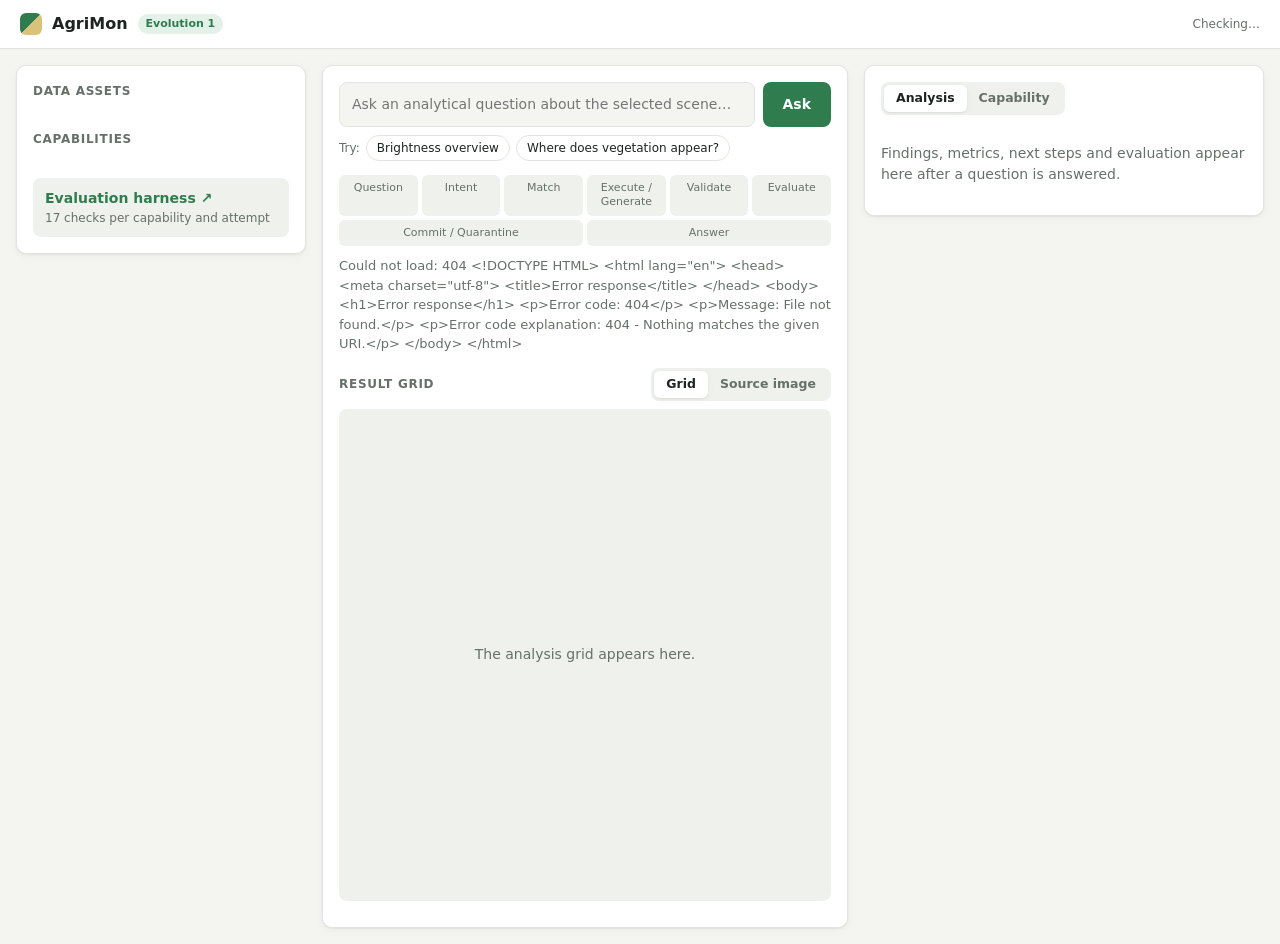
==== web/index.html @ e56c6867 "Initial version of app created with structured design" ====
<!doctype html>
<html lang="en">
<head>
  <meta charset="utf-8">
  <meta name="viewport" content="width=device-width, initial-scale=1">
  <title>AgriMon · Evolution 1</title>
  <link rel="stylesheet" href="css/app.css">
</head>
<body>
  <header class="topbar">
    <div class="brand"><span class="logo" aria-hidden="true"></span>AgriMon <span class="tag">Evolution 1</span></div>
    <div class="health" id="health">Checking…</div>
  </header>

  <main class="layout">
    <!-- Panel 1: data, capabilities, harness -->
    <aside class="panel left">
      <section>
        <h2>Data assets</h2>
        <div id="scenes" class="scenes"></div>
      </section>
      <section>
        <div class="section-head">
          <h2>Capabilities</h2>
          <span class="muted small" id="registry-version"></span>
        </div>
        <ul id="capabilities" class="caps"></ul>
      </section>
      <section>
        <a class="harness-link" href="harness.html" target="_blank" rel="noopener">
          Evaluation harness <span aria-hidden="true">↗</span>
          <span class="muted small">17 checks per capability and attempt</span>
        </a>
      </section>
    </aside>

    <!-- Panel 2: question, pipeline, grid -->
    <section class="panel middle">
      <form id="ask" class="ask" autocomplete="off">
        <label for="question" class="sr-only">Analytical question</label>
        <input id="question" name="question" placeholder="Ask an analytical question about the selected scene…" required minlength="3">
        <button type="submit" id="ask-btn">Ask</button>
      </form>
      <div class="examples">
        <span class="muted small">Try:</span>
        <button class="chip" data-q="Give me a brightness overview of this image">Brightness overview</button>
        <button class="chip" data-q="Where does vegetation appear?">Where does vegetation appear?</button>
      </div>

      <ol class="stepper" id="stepper"></ol>
      <p class="status" id="status" aria-live="polite">Select a scene and ask a question.</p>

      <div class="viz">
        <div class="viz-head">
          <h2 id="viz-title">Result grid</h2>
          <div class="toggle" role="tablist">
            <button role="tab" class="on" data-view="grid">Grid</button>
            <button role="tab" data-view="image">Source image</button>
          </div>
        </div>
        <div class="canvas-wrap" id="canvas-wrap">
          <canvas id="grid-canvas" width="480" height="480" aria-label="Analysis grid"></canvas>
          <img id="source-img" alt="Source scene" hidden>
          <div class="tooltip" id="tooltip" hidden></div>
          <div class="empty" id="viz-empty">The analysis grid appears here.</div>
        </div>
        <div class="legend" id="legend"></div>
      </div>
    </section>

    <!-- Panel 3: analysis and capability card -->
    <aside class="panel right">
      <div class="tabs" role="tablist">
        <button role="tab" class="on" data-tab="analysis">Analysis</button>
        <button role="tab" data-tab="capability">Capability</button>
      </div>
      <div id="tab-analysis" class="tab-body">
        <p class="muted">Findings, metrics, next steps and evaluation appear here after a question is answered.</p>
      </div>
      <div id="tab-capability" class="tab-body" hidden>
        <p class="muted">Click a capability on the left to see what it does and how it was evaluated.</p>
      </div>
    </aside>
  </main>

  <script type="module" src="js/app.js"></script>
</body>
</html>
---- web/css/app.css ----
:root {
  --bg: #f4f5f1;
  --panel: #ffffff;
  --ink: #1d2320;
  --muted: #66706a;
  --line: #e2e5df;
  --soft: #eef1ec;
  --accent: #2f7d4f;
  --accent-soft: #e3f1e8;
  --warn: #a86a00;
  --warn-soft: #fbf0dc;
  --bad: #b3261e;
  --bad-soft: #fbe5e3;
  --info-soft: #e7eef8;
  --radius: 10px;
  --shadow: 0 1px 2px rgba(20, 30, 25, .06), 0 2px 8px rgba(20, 30, 25, .04);
  --mono: ui-monospace, SFMono-Regular, Menlo, Consolas, monospace;
  color-scheme: light;
}
@media (prefers-color-scheme: dark) {
  :root {
    --bg: #121513; --panel: #1b1f1c; --ink: #e7ebe6; --muted: #9aa49d; --line: #2c322e; --soft: #232824;
    --accent: #5dbb85; --accent-soft: #1f3528; --warn: #e0a642; --warn-soft: #3a2e17; --bad: #f08a80;
    --bad-soft: #3c2220; --info-soft: #1f2a38; --shadow: none; color-scheme: dark;
  }
}
* { box-sizing: border-box; }
html, body { margin: 0; }
body { background: var(--bg); color: var(--ink); font: 14px/1.5 system-ui, -apple-system, "Segoe UI", Roboto, sans-serif; }
h2 { font-size: 12px; text-transform: uppercase; letter-spacing: .06em; color: var(--muted); margin: 0 0 10px; font-weight: 600; }
h3 { font-size: 15px; margin: 0 0 6px; }
a { color: var(--accent); }
.muted { color: var(--muted); }
.small { font-size: 12px; }
.sr-only { position: absolute; width: 1px; height: 1px; overflow: hidden; clip: rect(0 0 0 0); }
button { font: inherit; cursor: pointer; }

.topbar { display: flex; align-items: center; justify-content: space-between; padding: 12px 20px; border-bottom: 1px solid var(--line); background: var(--panel); }
.brand { display: flex; align-items: center; gap: 10px; font-weight: 700; font-size: 16px; }
.logo { width: 22px; height: 22px; border-radius: 6px; background: linear-gradient(135deg, #2f7d4f 0 50%, #d9c27a 50% 100%); }
.tag { font-size: 11px; font-weight: 600; padding: 2px 8px; border-radius: 99px; background: var(--accent-soft); color: var(--accent); }
.health { font-size: 12px; color: var(--muted); display: flex; gap: 12px; align-items: center; }
.dot { display: inline-block; width: 8px; height: 8px; border-radius: 50%; margin-right: 6px; vertical-align: middle; }
.dot.ok { background: var(--accent); } .dot.bad { background: var(--bad); } .dot.warn { background: var(--warn); }

.layout { display: grid; grid-template-columns: 290px minmax(420px, 1fr) 400px; gap: 16px; padding: 16px; align-items: start; }
@media (max-width: 1180px) { .layout { grid-template-columns: 1fr; } }
.panel { background: var(--panel); border: 1px solid var(--line); border-radius: var(--radius); box-shadow: var(--shadow); padding: 16px; min-width: 0; }
.panel.left section + section { margin-top: 20px; }
.section-head { display: flex; justify-content: space-between; align-items: baseline; }

.scenes { display: grid; gap: 8px; }
.scene { display: grid; grid-template-columns: 56px 1fr; gap: 10px; padding: 8px; border: 1px solid var(--line); border-radius: 8px; background: none; color: inherit; text-align: left; }
.scene img { width: 56px; height: 56px; object-fit: cover; border-radius: 6px; }
.scene.on { border-color: var(--accent); background: var(--accent-soft); }
.scene .name { font-weight: 600; font-size: 13px; }
.scene .meta { font-size: 11.5px; color: var(--muted); }

.caps { list-style: none; margin: 0; padding: 0; display: grid; gap: 6px; }
.cap { width: 100%; text-align: left; padding: 9px 10px; border: 1px solid var(--line); border-radius: 8px; background: none; color: inherit; }
.cap:hover, .cap.on { border-color: var(--accent); }
.cap .row1 { display: flex; justify-content: space-between; gap: 8px; align-items: center; }
.cap .title { font-weight: 600; font-size: 13px; }
.cap .key { font-family: var(--mono); font-size: 11.5px; color: var(--muted); }
.badge { font-size: 10.5px; font-weight: 700; padding: 1px 7px; border-radius: 99px; white-space: nowrap; }
.badge.new { background: var(--accent); color: #fff; }
.badge.seed { background: var(--soft); color: var(--muted); }
.badge.gen { background: var(--info-soft); color: var(--ink); }
.badge.pass { background: var(--accent-soft); color: var(--accent); }
.badge.fail, .badge.rejected { background: var(--bad-soft); color: var(--bad); }
.badge.warn { background: var(--warn-soft); color: var(--warn); }
.harness-link { display: block; padding: 10px 12px; border-radius: 8px; background: var(--soft); text-decoration: none; font-weight: 600; }
.harness-link .small { display: block; font-weight: 400; }

.ask { display: flex; gap: 8px; }
.ask input { flex: 1; padding: 11px 12px; border: 1px solid var(--line); border-radius: 8px; background: var(--bg); color: var(--ink); font: inherit; }
.ask input:focus { outline: 2px solid var(--accent); outline-offset: -1px; }
.ask button { padding: 0 20px; border: 0; border-radius: 8px; background: var(--accent); color: #fff; font-weight: 600; }
.ask button:disabled { opacity: .5; cursor: progress; }
.examples { display: flex; gap: 6px; align-items: center; margin: 8px 0 14px; flex-wrap: wrap; }
.chip { border: 1px solid var(--line); background: var(--panel); color: var(--ink); border-radius: 99px; padding: 3px 10px; font-size: 12px; }
.chip:hover { border-color: var(--accent); }

.stepper { display: flex; list-style: none; padding: 0; margin: 0; gap: 4px; flex-wrap: wrap; counter-reset: step; }
.stepper li { flex: 1 1 0; min-width: 72px; font-size: 11px; color: var(--muted); padding: 6px 6px 7px; border-radius: 6px; background: var(--soft); text-align: center; line-height: 1.25; }
.stepper li.done { background: var(--accent-soft); color: var(--accent); font-weight: 600; }
.stepper li.active { background: var(--accent); color: #fff; font-weight: 600; animation: pulse 1.2s ease-in-out infinite; }
.stepper li.failed { background: var(--bad-soft); color: var(--bad); font-weight: 600; }
.stepper li.skipped { opacity: .45; text-decoration: line-through; }
@keyframes pulse { 50% { opacity: .75; } }
.status { font-size: 13px; color: var(--muted); margin: 10px 0 14px; min-height: 20px; }

.viz-head { display: flex; justify-content: space-between; align-items: center; margin-bottom: 8px; }
.viz-head h2 { margin: 0; }
.toggle, .tabs { display: inline-flex; background: var(--soft); border-radius: 8px; padding: 3px; }
.toggle button, .tabs button { border: 0; background: none; color: var(--muted); padding: 4px 12px; border-radius: 6px; font-size: 12.5px; font-weight: 600; }
.toggle button.on, .tabs button.on { background: var(--panel); color: var(--ink); box-shadow: var(--shadow); }
.canvas-wrap { position: relative; display: flex; justify-content: center; align-items: center; background: var(--soft); border-radius: 8px; min-height: 420px; padding: 12px; }
.canvas-wrap canvas, .canvas-wrap img { max-width: 100%; border-radius: 4px; image-rendering: pixelated; }
.canvas-wrap img { max-height: 560px; }
.empty { position: absolute; color: var(--muted); }
.tooltip { position: absolute; pointer-events: none; background: var(--ink); color: var(--bg); font-size: 12px; padding: 6px 8px; border-radius: 6px; white-space: nowrap; z-index: 2; }
.legend { display: flex; flex-wrap: wrap; gap: 6px 14px; margin-top: 10px; font-size: 12px; }
.legend span { display: inline-flex; align-items: center; gap: 6px; }
.legend i { width: 14px; height: 14px; border-radius: 3px; border: 1px solid rgba(0,0,0,.15); display: inline-block; }

.tabs { margin-bottom: 14px; }
.tab-body > * + * { margin-top: 14px; }
.card { border: 1px solid var(--line); border-radius: 8px; padding: 12px; }
.card.new { border-color: var(--accent); background: var(--accent-soft); }
.card.failed { border-color: var(--bad); background: var(--bad-soft); }
.kv { display: grid; grid-template-columns: max-content 1fr; gap: 3px 12px; font-size: 12.5px; }
.kv dt { color: var(--muted); } .kv dd { margin: 0; overflow-wrap: anywhere; }
.code { font-family: var(--mono); font-size: 12px; }
.findings, .steps { margin: 0; padding-left: 18px; }
.findings li, .steps li { margin-bottom: 8px; }
.ev { display: inline-block; font-family: var(--mono); font-size: 11px; background: var(--soft); border-radius: 4px; padding: 0 5px; margin: 2px 4px 0 0; }
.steptype { font-size: 10.5px; font-weight: 700; text-transform: uppercase; letter-spacing: .04em; color: var(--accent); margin-right: 6px; }
table.metrics { width: 100%; border-collapse: collapse; font-size: 12.5px; }
table.metrics td { padding: 4px 0; border-bottom: 1px solid var(--line); }
table.metrics td:last-child { text-align: right; font-variant-numeric: tabular-nums; }
.bars { display: grid; gap: 5px; font-size: 12px; }
.bar { display: grid; grid-template-columns: 118px 1fr 40px; align-items: center; gap: 8px; }
.bar .track { display: block; height: 7px; background: var(--soft); border-radius: 99px; overflow: hidden; }
.bar .fill { display: block; height: 100%; background: var(--accent); }
.bar .fill.low { background: var(--warn); }
.bar .fill.bad { background: var(--bad); }
.bar .v { text-align: right; font-variant-numeric: tabular-nums; }
details summary { cursor: pointer; font-weight: 600; font-size: 13px; }
pre.json { max-height: 320px; overflow: auto; background: var(--soft); padding: 10px; border-radius: 6px; font-size: 11px; font-family: var(--mono); }
.swatches { display: flex; flex-wrap: wrap; gap: 4px 12px; font-size: 12px; }
.swatches span { display: inline-flex; gap: 5px; align-items: center; }
.swatches i { width: 12px; height: 12px; border-radius: 3px; display: inline-block; border: 1px solid rgba(0,0,0,.15); }
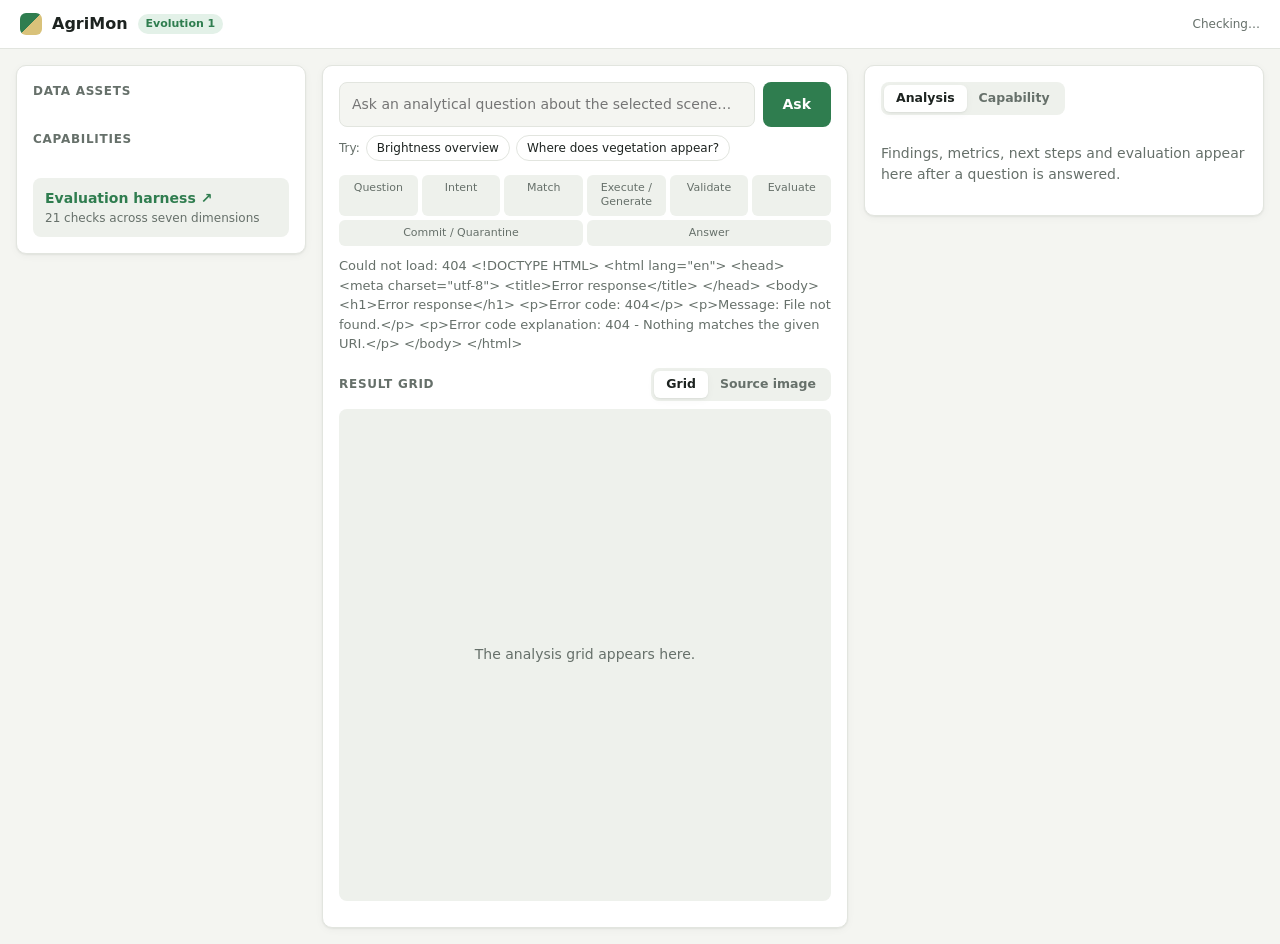
==== commit 9490232b: "Updated application with documentation and README on how to run the app" ====
--- a/web/index.html
+++ b/web/index.html
@@ -29,7 +29,7 @@
       <section>
         <a class="harness-link" href="harness.html" target="_blank" rel="noopener">
           Evaluation harness <span aria-hidden="true">↗</span>
-          <span class="muted small">17 checks per capability and attempt</span>
+          <span class="muted small">21 checks across seven dimensions</span>
         </a>
       </section>
     </aside>
--- a/web/css/app.css
+++ b/web/css/app.css
@@ -131,3 +131,5 @@
 .swatches { display: flex; flex-wrap: wrap; gap: 4px 12px; font-size: 12px; }
 .swatches span { display: inline-flex; gap: 5px; align-items: center; }
 .swatches i { width: 12px; height: 12px; border-radius: 3px; display: inline-block; border: 1px solid rgba(0,0,0,.15); }
+.legend .gradient { display: inline-flex; align-items: center; gap: 6px; }
+.legend .gradient .bar { width: 160px; height: 12px; border-radius: 3px; border: 1px solid rgba(0,0,0,.15); }
